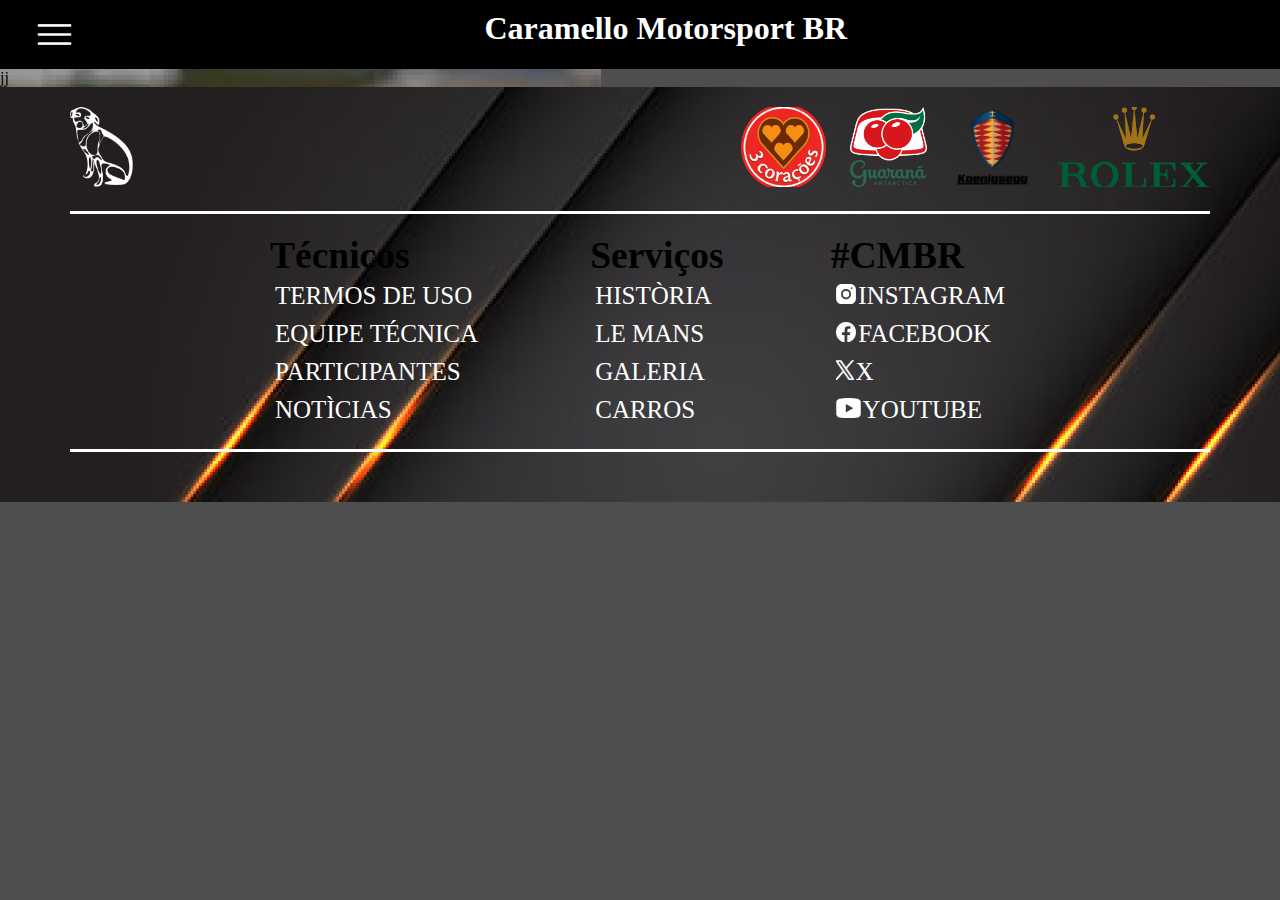
==== index.html @ d01a87dd "Add files via upload" ====
<!DOCTYPE html>
<html lang="pt-br">
<head>
    <meta charset="UTF-8">
    <meta name="viewport" content="width=device-width, initial-scale=1.0">
    <link rel="shortcut icon" href="Imagens/logobranca.png" type="logo Caramello">
    <link rel="stylesheet" href="CSS/index.css">
    <link rel="stylesheet" href="CSS/caberoda.css">
    <title>Caramello's Motorsport BR</title>
</head>
<body>

    <!--Cabeçalho-->
    <header>
        <img id="Menu" src="Imagens/Menu.png" alt="Menu">
        <h1>Caramello Motorsport BR</h1>
        <img id="nada" src="Imagens/pontinho-preto-removebg-preview.png" alt="Nada">
    </header>

    <div id="imghome">jj</div>

    <!--Rodapé-->
    <footer>
        <div id="logosrodape">
            <div>
                <img class="imagenspat" src="Imagens/logobranca.png" alt="Logo Caramello">
            </div>

            <div>
                <img class="imagenspat" src="Imagens/cafe-3-coracoes.png" alt="">
                <img class="imagenspat" src="Imagens/guarana-antarctica.png" alt="">
                <img class="imagenspat" src="Imagens/Koenigsegg-logo 2.png" alt="">
                <img class="imagenspat" src="Imagens/Rolex-logo.png" alt="">
            </div>

        </div>

        <!--Mapa dosite-->
        <div id="mapadosite">

            <div class="linkmp">
                <h2>Técnicos</h2>
                <a class="links" href="#">TERMOS DE USO</a>
                <a class="links" href="#">EQUIPE TÉCNICA</a>
                <a class="links" href="#">PARTICIPANTES</a>
                <a class="links" href="#">NOTÌCIAS</a>
            </div>

            <div class="linkmp"></divclass>
                <h2>Serviços</h2>
                <a class="links" href="#">HISTÒRIA</a>
                <a class="links" href="#">LE MANS</a>
                <a class="links" href="#">GALERIA</a>
                <a class="links" href="#">CARROS</a>
            </div>
            
            <div class="linkmp"></divclass>
                <h2>#CMBR</h2>
                <a class="links" href="#"><img class="redessociais" src="Imagens/Instagram.png" alt="">INSTAGRAM</a>
                <a class="links" href="#"><img class="redessociais" src="Imagens/Facebook.png" alt="">FACEBOOK</a>
                <a class="links" href="#"><img class="redessociais" src="Imagens/TwitterX.png" alt="">X</a>
                <a class="links" href="#"><img class="redessociais" src="Imagens/YouTube.png" alt="">YOUTUBE</a>
            </div>

        </div>

    </footer>

</body>
</html>
---- CSS/index.css ----
*{
    margin: 0px;
    padding: 0px;
}

body{
    background-color: rgb(78, 78, 78);
}

#imghome{
    width: 1440px;
    width: 601px;
    background-image: url("../Imagens/Introdução.png");
}
---- CSS/caberoda.css ----
*{
    padding: 0px;
    margin: 0px;
}

/*Cabeçalho*/
header{
    display: flex;
    justify-content: space-between;
    padding: 10px;
    color: white;
    background-image: url("../Imagens/fundocabecalho.png");
    
}
#Menu{
    padding-left: 2%;
}
#nada{
    width: 1%;
}

/*Rodapé*/

footer{
    background-image: url("../Imagens/Fundo-rodapé.png");

    padding: 20px;
}

#logosrodape{
    display: flex;
    flex-direction: row;
    justify-content: space-between;
    padding-bottom: 20px;
    padding-left: 40px;
    padding-right: 40px;
}

.imagenspat{
    height: 80px;
    padding-left: 10px;
    padding-right: 10px;
}

#mapadosite{
    display: flex;
    flex-direction: row;
    justify-content: space-between;
    padding-left: 200px;
    padding-right: 200px;
    padding-top: 20px;
    padding-bottom: 20px;
    font-size: 25px;
    border-top: solid white 3px;
    border-bottom: solid white 3px;
    margin-left: 50px;
    margin-right: 50px;
    margin-bottom: 30px;
}

.linkmp{
    display: flex;
    flex-direction: column;
}

.links{
    color: white;
    text-decoration: none;
    padding: 5px;
}

.redessociais{
    height: 20px;
    padding-right: 2px;
}
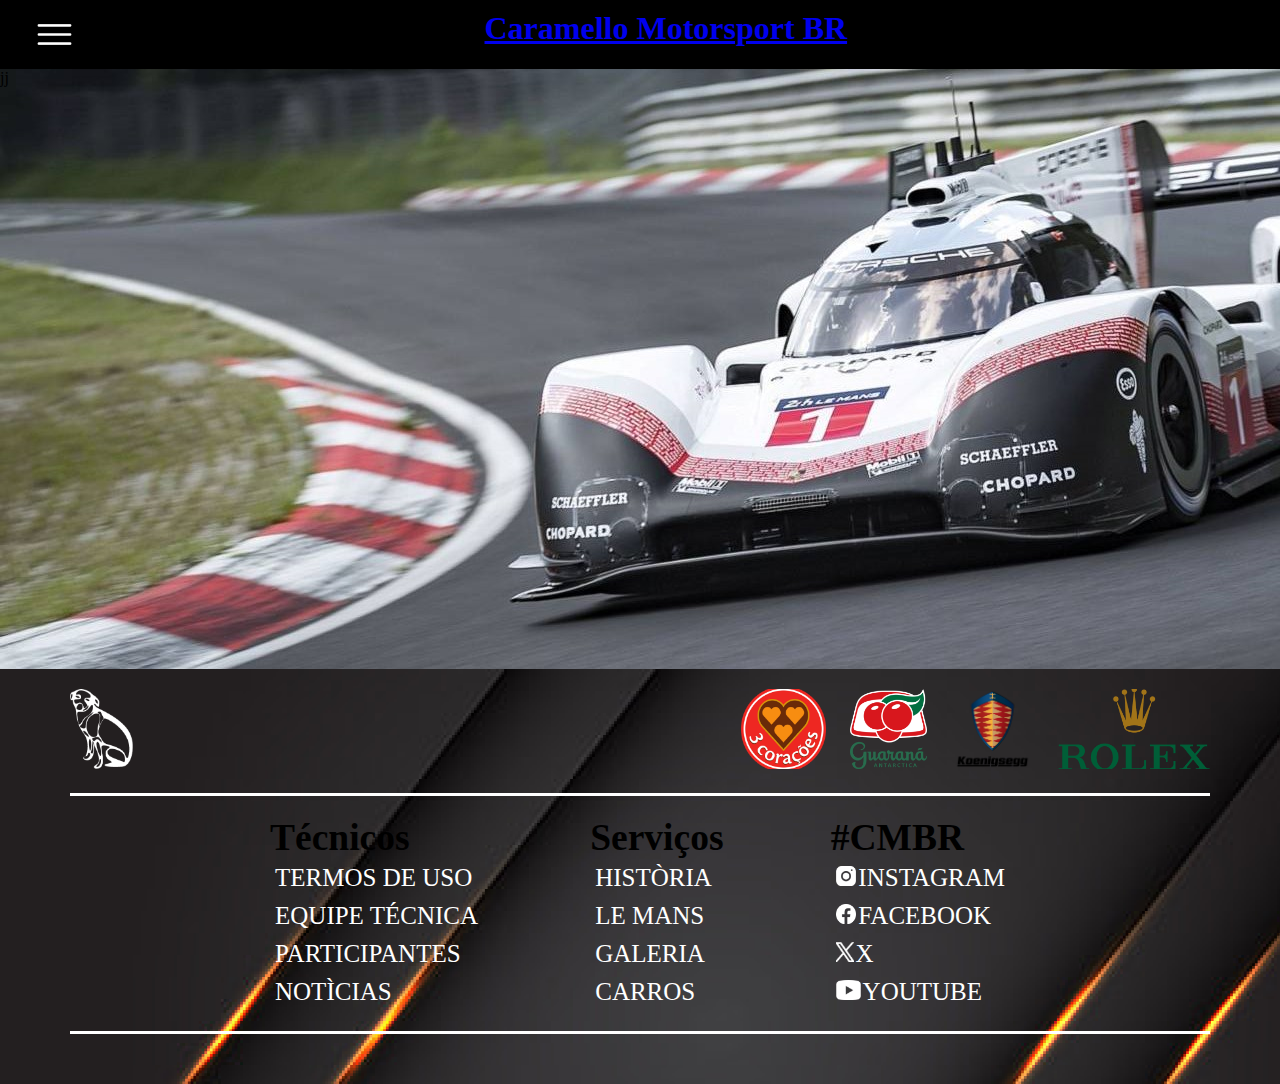
==== commit 7d8f59db: "Add files via upload" ====
--- a/index.html
+++ b/index.html
@@ -13,7 +13,7 @@
     <!--Cabeçalho-->
     <header>
         <img id="Menu" src="Imagens/Menu.png" alt="Menu">
-        <h1>Caramello Motorsport BR</h1>
+        <a id="TituloHeader" href="index.html"><h1>Caramello Motorsport BR</h1></a>
         <img id="nada" src="Imagens/pontinho-preto-removebg-preview.png" alt="Nada">
     </header>
 
--- a/CSS/index.css
+++ b/CSS/index.css
@@ -7,8 +7,7 @@
     background-color: rgb(78, 78, 78);
 }
 
-#imghome{
-    width: 1440px;
-    width: 601px;
-    background-image: url("../Imagens/Introdução.png");
+#imghome{  
+    height: 600px;  
+    background-image: url("../Imagens/imghome.jpg");
 }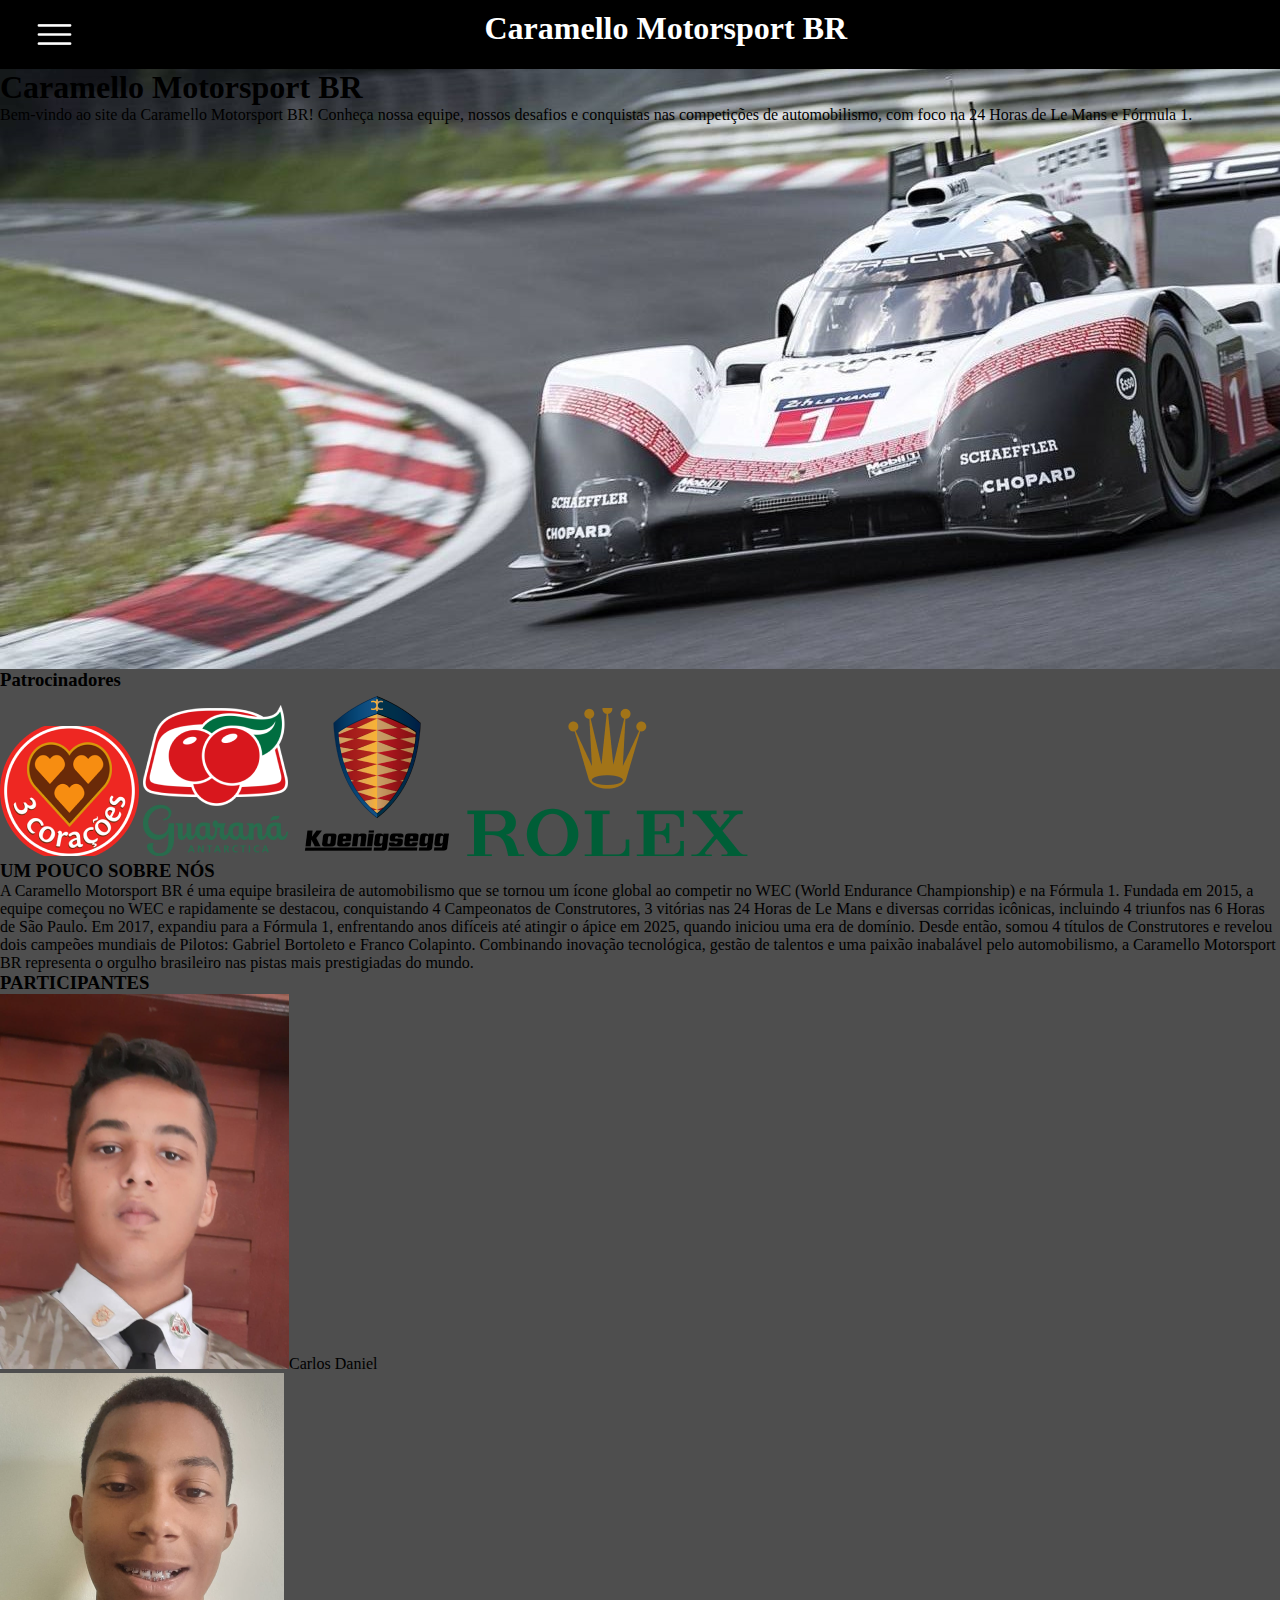
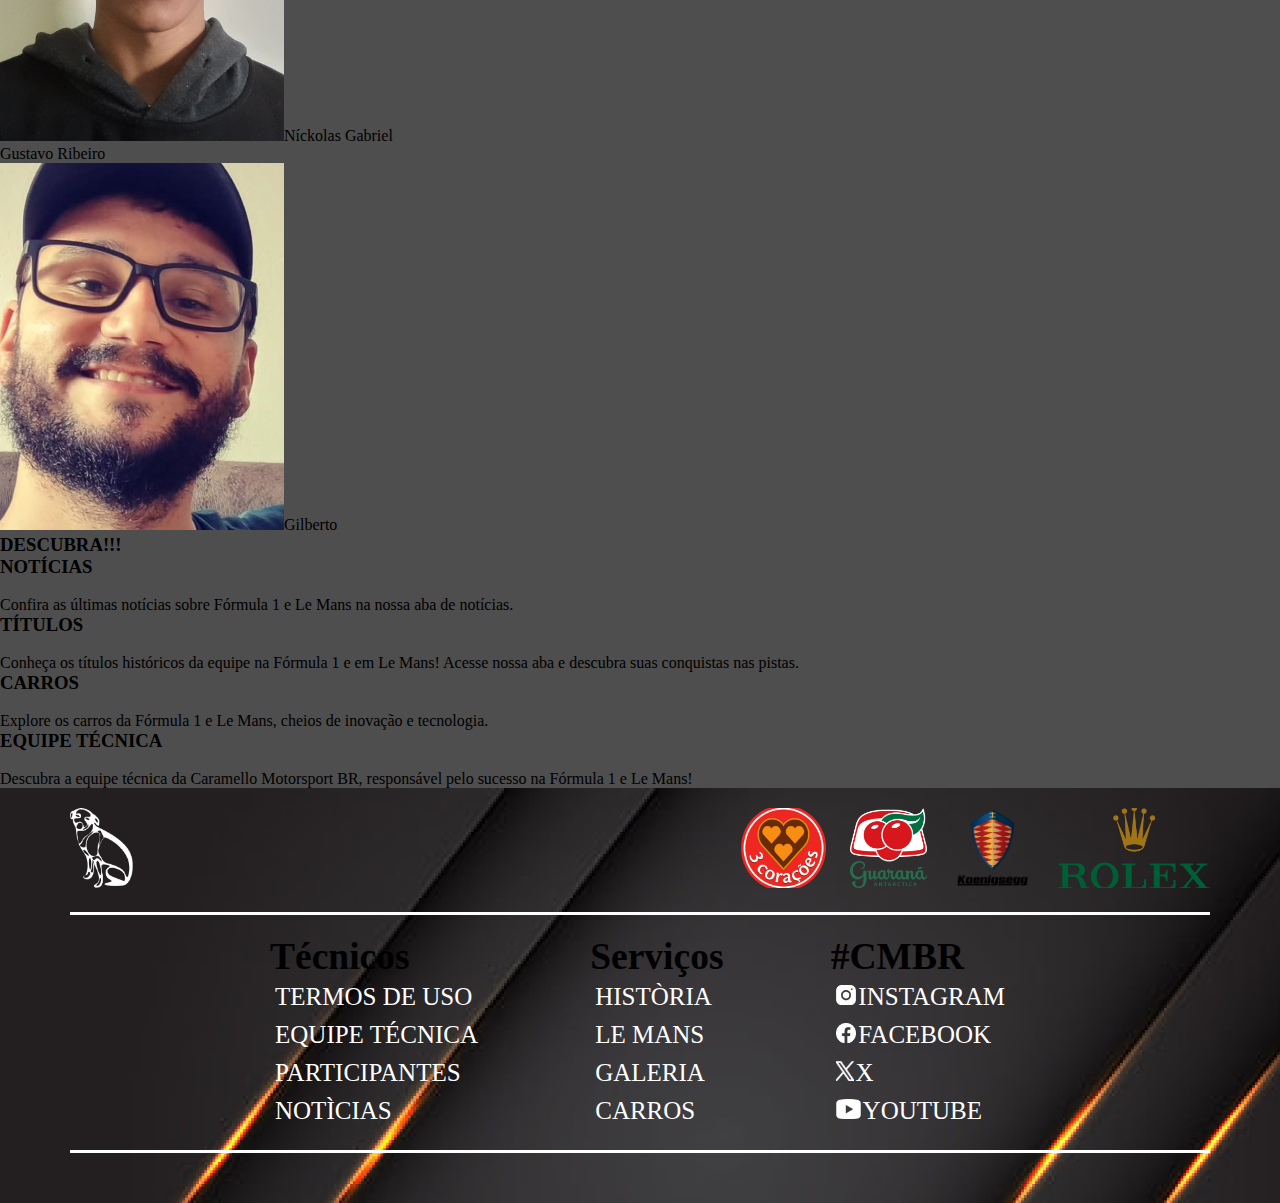
==== commit d833b845: "Add files via upload" ====
--- a/index.html
+++ b/index.html
@@ -17,7 +17,103 @@
         <img id="nada" src="Imagens/pontinho-preto-removebg-preview.png" alt="Nada">
     </header>
 
-    <div id="imghome">jj</div>
+    <!--Corpo do site-->
+    <div id="imghome">
+        <div>
+            <div id="titulo">
+                <h1>Caramello Motorsport BR</h1>
+            </div>
+            <div id="textint">
+                <p>Bem-vindo ao site da Caramello Motorsport BR! Conheça nossa equipe, nossos desafios e conquistas nas competições de automobilismo, com foco na 24 Horas de Le Mans e Fórmula 1.</p>
+            </div>
+        </div>
+    </div>
+
+    <!--Patrocinadores-->
+    <div id="patrocinadores">
+        <div>
+            <h3 class="topicos">Patrocinadores</h3>
+        </div>
+        
+        <div class="borda" id="divimgpat">
+            <img class="imgpatrocinadores" src="Imagens/cafe-3-coracoes.png" alt="">
+            <img class="imgpatrocinadores" src="Imagens/guarana-antarctica.png" alt="">
+            <img class="imgpatrocinadores" src="Imagens/Koenigsegg-logo 2.png" alt="">
+            <img class="imgpatrocinadores" src="Imagens/Rolex-logo.png" alt="">
+        </div>
+    </div>
+
+    <!--Um pouco sobre nós-->
+
+    <div id="umpouco">
+        <div>
+            <h3 class="topicos">UM POUCO SOBRE NÓS</h3>
+        </div>
+
+        <div class="borda" id="textresumo">
+            <p>A Caramello Motorsport BR é uma equipe brasileira de automobilismo que se tornou um ícone global ao competir no WEC (World Endurance Championship) e na Fórmula 1. Fundada em 2015, a equipe começou no WEC e rapidamente se destacou, conquistando 4 Campeonatos de Construtores, 3 vitórias nas 24 Horas de Le Mans e diversas corridas icônicas, incluindo 4 triunfos nas 6 Horas de São Paulo. Em 2017, expandiu para a Fórmula 1, enfrentando anos difíceis até atingir o ápice em 2025, quando iniciou uma era de domínio. Desde então, somou 4 títulos de Construtores e revelou dois campeões mundiais de Pilotos: Gabriel Bortoleto e Franco Colapinto. Combinando inovação tecnológica, gestão de talentos e uma paixão inabalável pelo automobilismo, a Caramello Motorsport BR representa o orgulho brasileiro nas pistas mais prestigiadas do mundo.</p>
+        </div>
+    </div>
+
+    <!--Participantes-->
+
+    <div id="participantes">
+        <div>
+            <h3 class="topicos">PARTICIPANTES</h3>
+        </div>
+
+        <div class="borda" id="infpart">
+            <div class="pessoa"><img class="imgpart" src="Imagens/Carlos.png" alt="">Carlos Daniel</div>
+            <div class="pessoa"><img class="imgpart" src="Imagens/Nickolas.png" alt="">Níckolas Gabriel</div>
+            <div class="pessoa"><img class="imgpart" src="Imagens/gutim.png" alt="">Gustavo Ribeiro</div>
+            <div class="pessoa"><img class="imgpart" src="Imagens/Gilberto.png" alt="">Gilberto</div>
+        </div>
+
+    </div>
+
+    <!--Descubra-->
+
+    <div id="descubra">
+        <div>
+            <h3 class="topicos">DESCUBRA!!!</h3>
+        </div>
+        
+        <div class="borda" id="desc">
+            <div class="descsub">
+                <div class="subtopicos">
+                    <div class="desch3img">
+                        <h3>NOTÍCIAS</h3>
+                        <img class="descdivimg" src="Imagens/Google News.png" alt="">
+                    </div>
+                    <p class="descp">Confira as últimas notícias sobre Fórmula 1 e Le Mans na nossa aba de notícias.</p>
+                </div>
+            
+                <div class="subtopicos">
+                    <div class="desch3img">
+                        <h3>TÍTULOS</h3>
+                        <img class="descdivimg" src="" alt="">
+                    </div>
+                    <p class="descp">Conheça os títulos históricos da equipe na Fórmula 1 e em Le Mans! Acesse nossa aba e descubra suas conquistas nas pistas.</p>
+                </div>
+            </div>
+            <div class="descsub">
+                <div class="subtopicos">
+                    <div>
+                        <h3>CARROS</h3>
+                        <img class="descdivimg" src="" alt="">
+                    </div class="desch3img">
+                    <p class="descp">Explore os carros da Fórmula 1 e Le Mans, cheios de inovação e tecnologia.</p>
+                </div>
+                <div class="subtopicos">
+                    <div class="desch3img">
+                        <h3>EQUIPE TÉCNICA</h3>
+                        <img class="descdivimg" src="Imagens/Users.png" alt="">
+                    </div>
+                    <p class="descp">Descubra a equipe técnica da Caramello Motorsport BR, responsável pelo sucesso na Fórmula 1 e Le Mans!</p>
+                </div>
+            </div>
+        </div>
+    </div>
 
     <!--Rodapé-->
     <footer>
--- a/CSS/caberoda.css
+++ b/CSS/caberoda.css
@@ -10,7 +10,10 @@
     padding: 10px;
     color: white;
     background-image: url("../Imagens/fundocabecalho.png");
-    
+}
+#TituloHeader{
+    text-decoration: none;
+    color: white;
 }
 #Menu{
     padding-left: 2%;
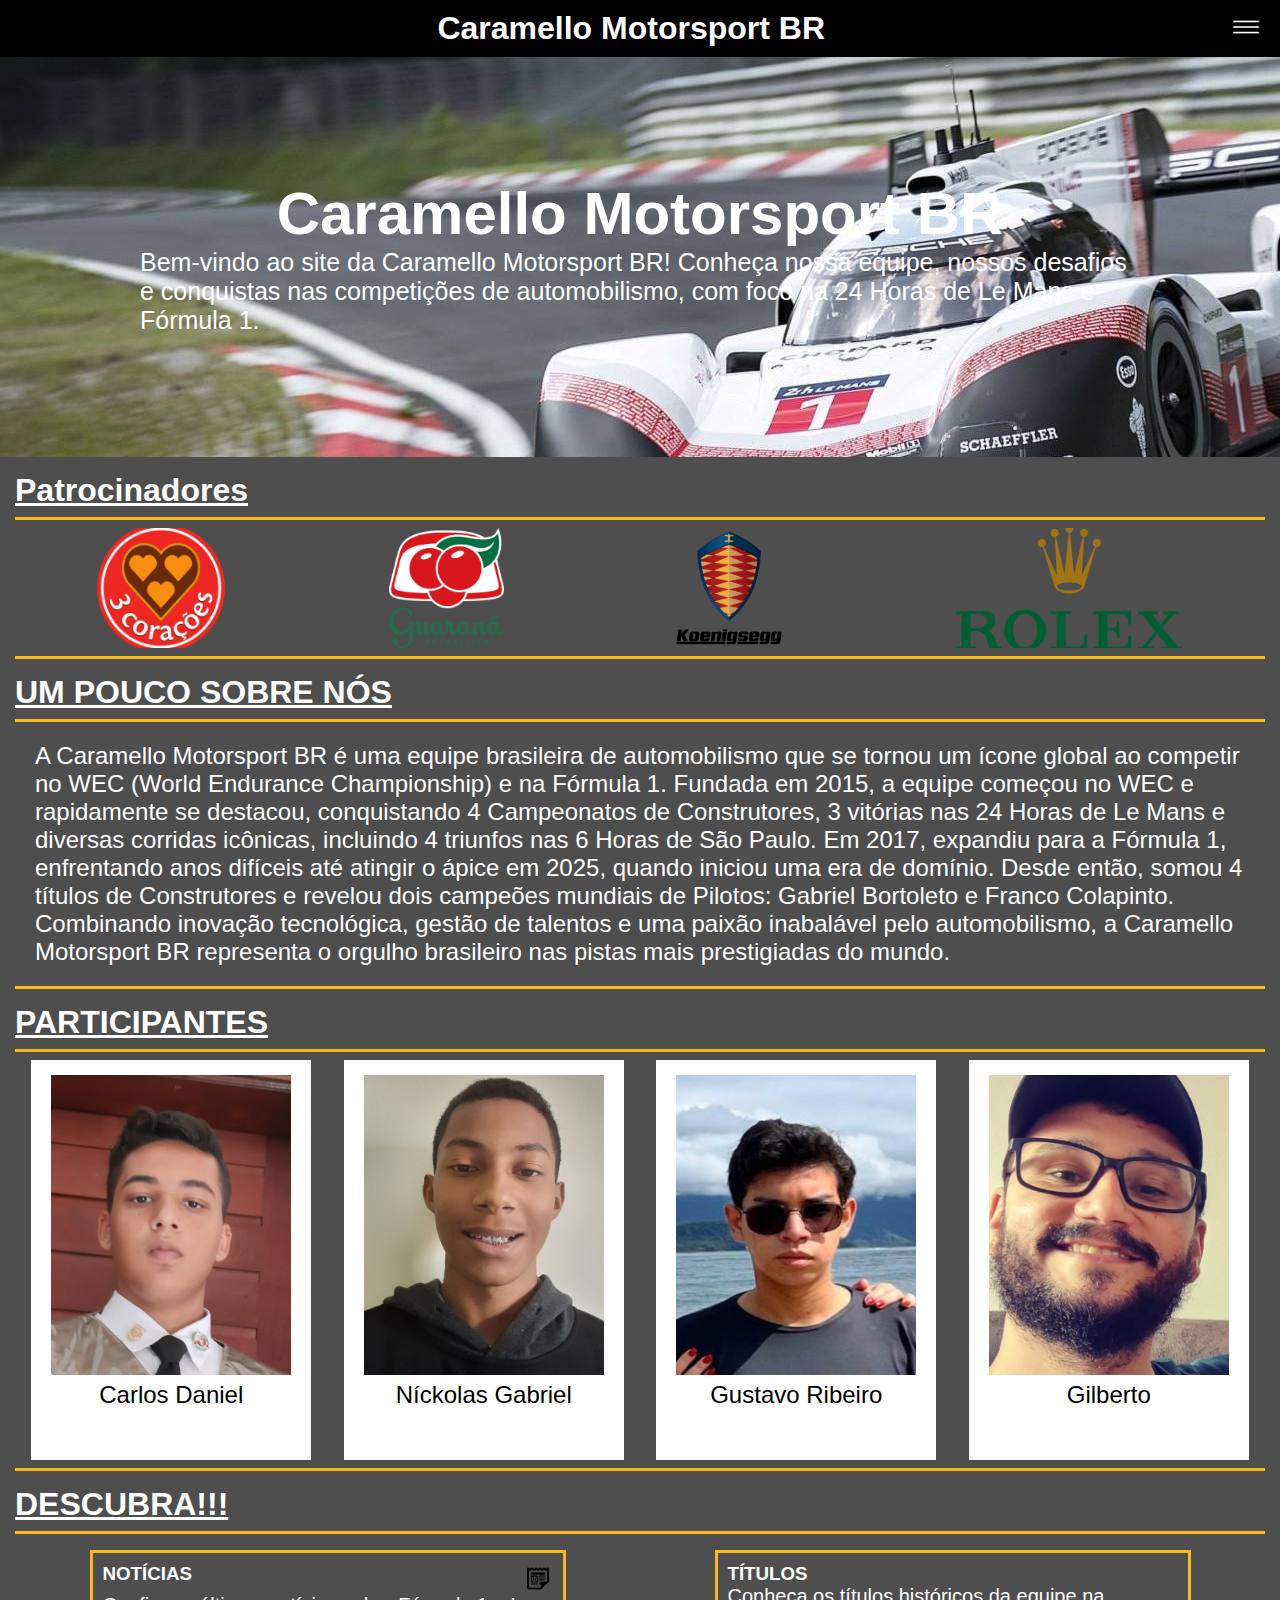
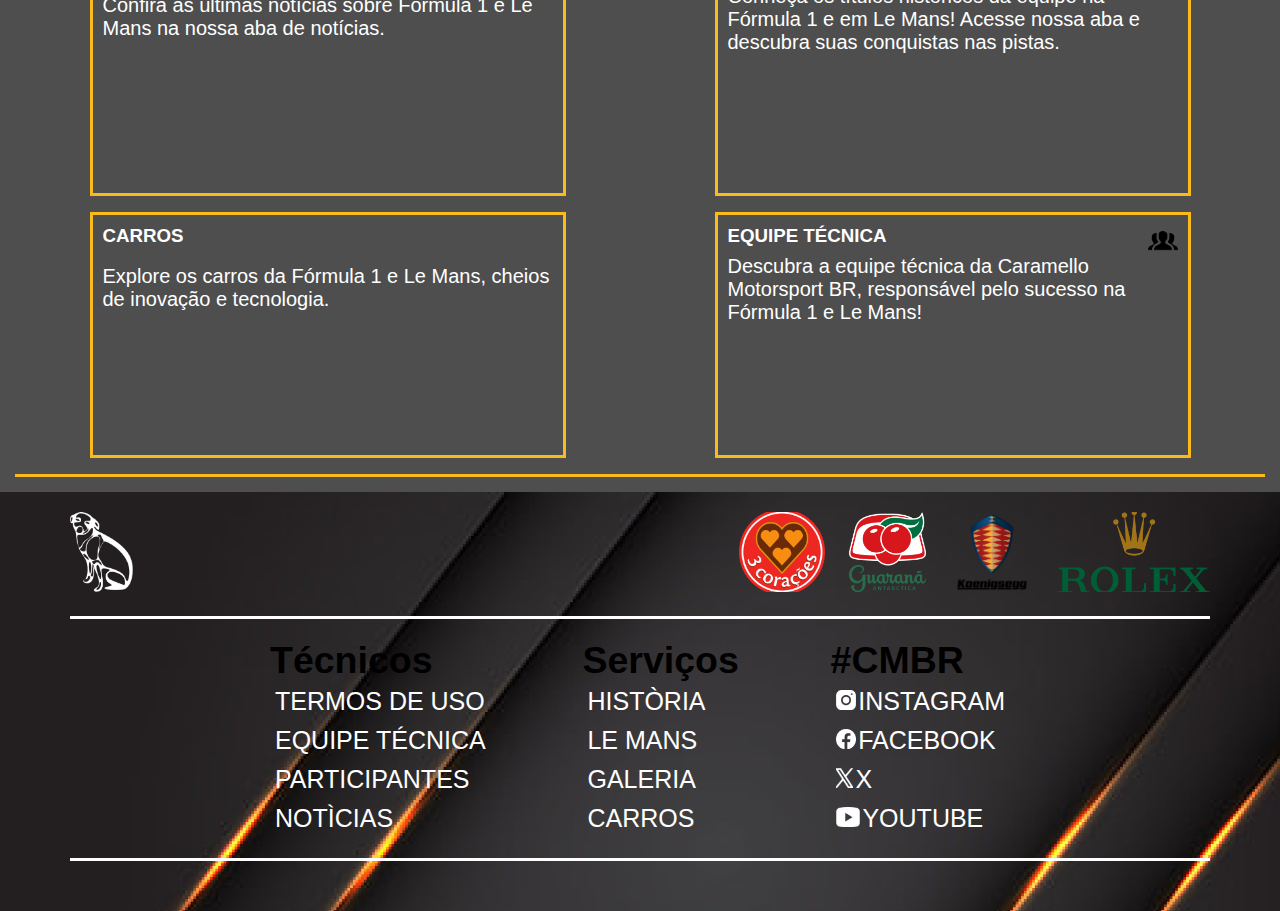
==== commit dc93b692: "Add files via upload" ====
--- a/index.html
+++ b/index.html
@@ -12,10 +12,24 @@
 
     <!--Cabeçalho-->
     <header>
-        <img id="Menu" src="Imagens/Menu.png" alt="Menu">
+        <img id="nada" src="Imagens/pontinho-preto-removebg-preview.png" alt="Nada">
         <a id="TituloHeader" href="index.html"><h1>Caramello Motorsport BR</h1></a>
-        <img id="nada" src="Imagens/pontinho-preto-removebg-preview.png" alt="Nada">
+        <div id="divmenu">
+            <img id="Menu" src="Imagens/Menu.png" alt="Menu">
+        </div>
     </header>
+    <nav id="menu-hamburguer">
+        <ul>
+            <li><a href="pagina1.html">Página 1</a></li>
+            <li><a href="pagina2.html">Página 2</a></li>
+            <li><a href="pagina3.html">Página 3</a></li>
+            <li><a href="pagina4.html">Página 4</a></li>
+            <li><a href="pagina5.html">Página 5</a></li>
+            <li><a href="pagina6.html">Página 6</a></li>
+            <li><a href="pagina7.html">Página 7</a></li>
+            <li><a href="pagina8.html">Página 8</a></li>
+        </ul>
+    </nav>
 
     <!--Corpo do site-->
     <div id="imghome">
@@ -161,6 +175,6 @@
         </div>
 
     </footer>
-
+    <script src="Javascript/script.js" defer></script>
 </body>
 </html>--- a/CSS/index.css
+++ b/CSS/index.css
@@ -5,9 +5,175 @@
 
 body{
     background-color: rgb(78, 78, 78);
+    font-family: sans-serif;
 }
 
 #imghome{  
-    height: 600px;  
+    height: 400px;  
     background-image: url("../Imagens/imghome.jpg");
-}+    color: white;
+    display: flex;
+    align-items: center;
+    justify-content: center;
+}
+
+#titulo{
+    display: flex;
+    justify-content: center;
+    font-size: 30px;
+}
+
+#textint{
+    font-size: 25px;
+    width: 1000px;
+}
+
+/*Patrocinadores*/
+#patrocinadores {
+    padding: 15px;
+}
+
+.topicos {
+    color: white;
+    font-size: 32px;
+    text-decoration: underline;
+}
+
+.imgpatrocinadores {
+    height: 120px;
+}
+
+#divimgpat {
+    display: flex;
+    justify-content: space-around;
+}
+
+#umpouco {
+    padding: 15px;
+    padding-top: 0;
+}
+
+#textresumo {
+    color: white;
+    font-size: 24px;
+    padding: 20px;
+}
+
+/*Participantes*/
+#participantes {
+    padding: 15px;
+    padding-top: 0;
+}
+
+#infpart {
+    display: flex;
+    flex-direction: row;
+    justify-content: space-around;
+}
+
+.pessoa {
+    width: 280px;
+    height: 400px;
+    background-color: white;
+    font-size: 24px;
+    text-align: center;
+}
+
+.imgpart {
+    width: 240px;
+    height: 300px;
+    padding-top: 15px;
+}
+
+/*Descubra*/
+#descubra {
+    padding: 15px;
+    padding-top: 0;
+    color: white;
+}
+
+
+.subtopicos {
+    width: 450px;
+    height: 220px;
+    border: solid 3px #F9BA1A;
+    margin-top: 8px;
+    margin-bottom: 8px;
+    display: flex;
+    flex-direction: column;
+    padding: 10px;
+}
+
+.descsub {
+    display: flex;
+    justify-content: space-around;
+}
+
+.desch3img{
+    display: flex;
+    flex-direction: row;
+    justify-content: space-between;
+}
+
+.descdivimg{
+    width: 30px;
+}
+
+.descp{
+    font-size: 20px;
+}
+
+/*Borda e espaçamento dos tópicos*/
+.borda {
+    padding-top: 8px;
+    padding-bottom: 8px;
+    border-bottom: solid 3px #F9BA1A;
+    border-top: solid 3px #F9BA1A;
+    margin-top: 8px;
+}
+
+/* Responsividade para celulare*/
+@media (max-width: 787px) {
+    #imghome {
+        height: 250px;
+        font-size: 18px;
+    }
+
+    #titulo {
+        font-size: 24px;
+    }
+
+    #textint {
+        font-size: 20px;
+        max-width: 750px;
+    }
+
+    .topicos {
+        font-size: 28px;
+    }
+
+    #textresumo {
+        font-size: 20px;
+    }
+
+    .pessoa {
+        width: 100%;
+        height: 100%;
+        max-height: 250px;
+        max-width: 100px;
+    }
+
+    .imgpart {
+        max-width: 80px;
+        max-height: 130px;
+    }
+
+    .subtopicos {
+        max-width: 100%;
+    }
+
+    .descp {
+        font-size: 18px;
+    }
+}
+
--- a/CSS/caberoda.css
+++ b/CSS/caberoda.css
@@ -7,7 +7,8 @@
 header{
     display: flex;
     justify-content: space-between;
-    padding: 10px;
+    align-items: center;
+    padding: 10px 20px;
     color: white;
     background-image: url("../Imagens/fundocabecalho.png");
 }
@@ -76,3 +77,107 @@
     height: 20px;
     padding-right: 2px;
 }
+
+/* Menu hambúrguer */
+#Menu {
+    cursor: pointer;
+    width: 30px;
+    height: 30px;
+}
+
+#menu-hamburguer {
+    display: none;
+    position: absolute;
+    top: 60px; /* Ajustar conforme necessário */
+    right: 10px;
+    background-color: #333;
+    border-radius: 5px;
+    box-shadow: 0 4px 6px rgba(0, 0, 0, 0.2);
+    z-index: 1000;
+}
+
+#menu-hamburguer ul {
+    list-style: none;
+    margin: 0;
+    padding: 0;
+}
+
+#menu-hamburguer li {
+    border-bottom: 1px solid #444;
+}
+
+#menu-hamburguer li:last-child {
+    border-bottom: none;
+}
+
+#menu-hamburguer a {
+    display: block;
+    padding: 10px 20px;
+    color: white;
+    text-decoration: none;
+    font-size: 16px;
+}
+
+#menu-hamburguer a:hover {
+    background-color: #575757;
+}
+
+#menu-hamburguer.active {
+    display: block;
+}
+
+/* Responsividade*/
+@media (max-width: 787px) {
+header {
+    flex-direction: column;
+    align-items: center;
+    text-align: center;
+}
+
+footer {
+    text-align: center;
+}
+
+#logosrodape {
+    flex-direction: column;
+    align-items: center;
+    padding: 20px 0;
+}
+
+.imagenspat {
+    height: 60px;
+    padding: 5px;
+}
+
+#mapadosite {
+    display: flex;
+    flex-direction: row;
+    padding: 20px;
+    margin: 0;
+    font-size: 18px;
+}
+
+.linkmp {
+    align-items: center;
+}
+
+.links {
+    font-size: 16px;
+}
+#Menu {
+    align-self: flex-start;
+}
+
+#menu-hamburguer {
+    width: 100%;
+    top: 50px; /* Ajusta a posição do menu */
+    right: 0;
+    border-radius: 0;
+}
+
+#menu-hamburguer a {
+    padding: 15px 10px;
+    font-size: 18px;
+}
+}
+
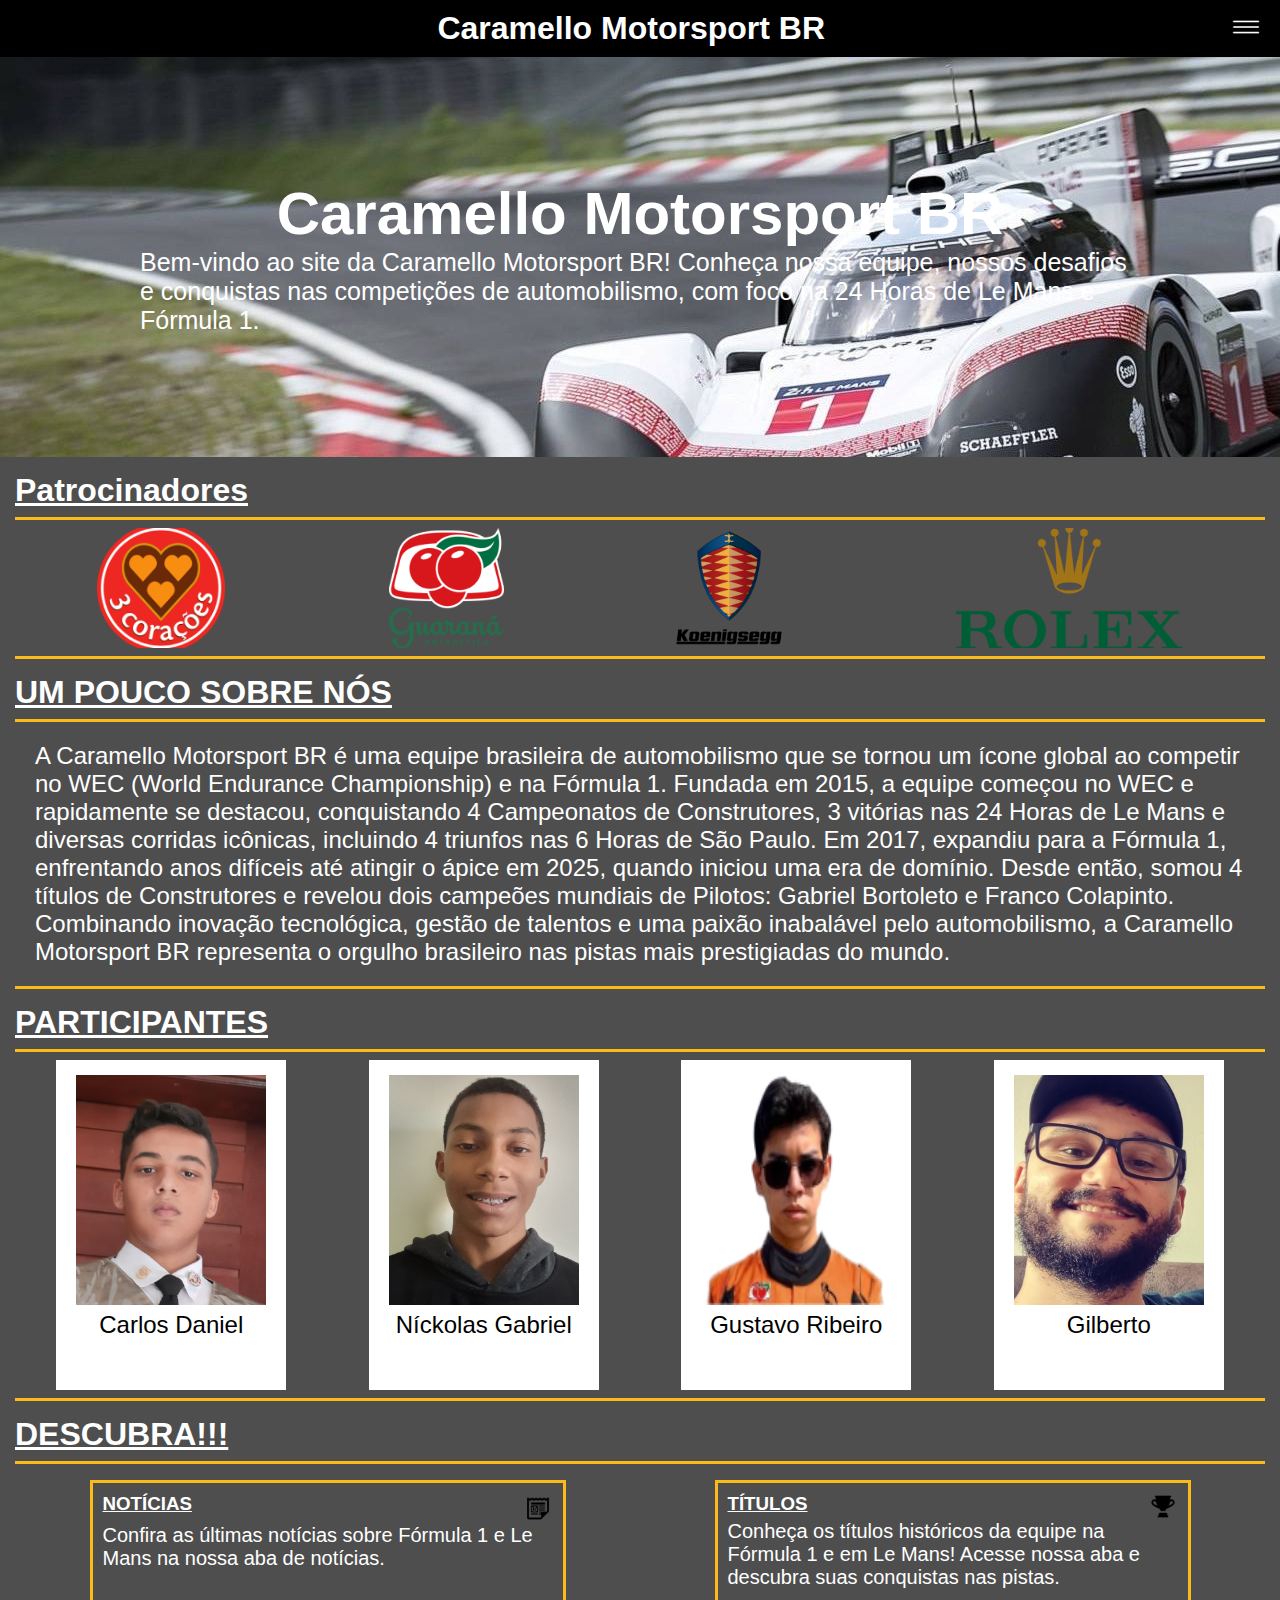
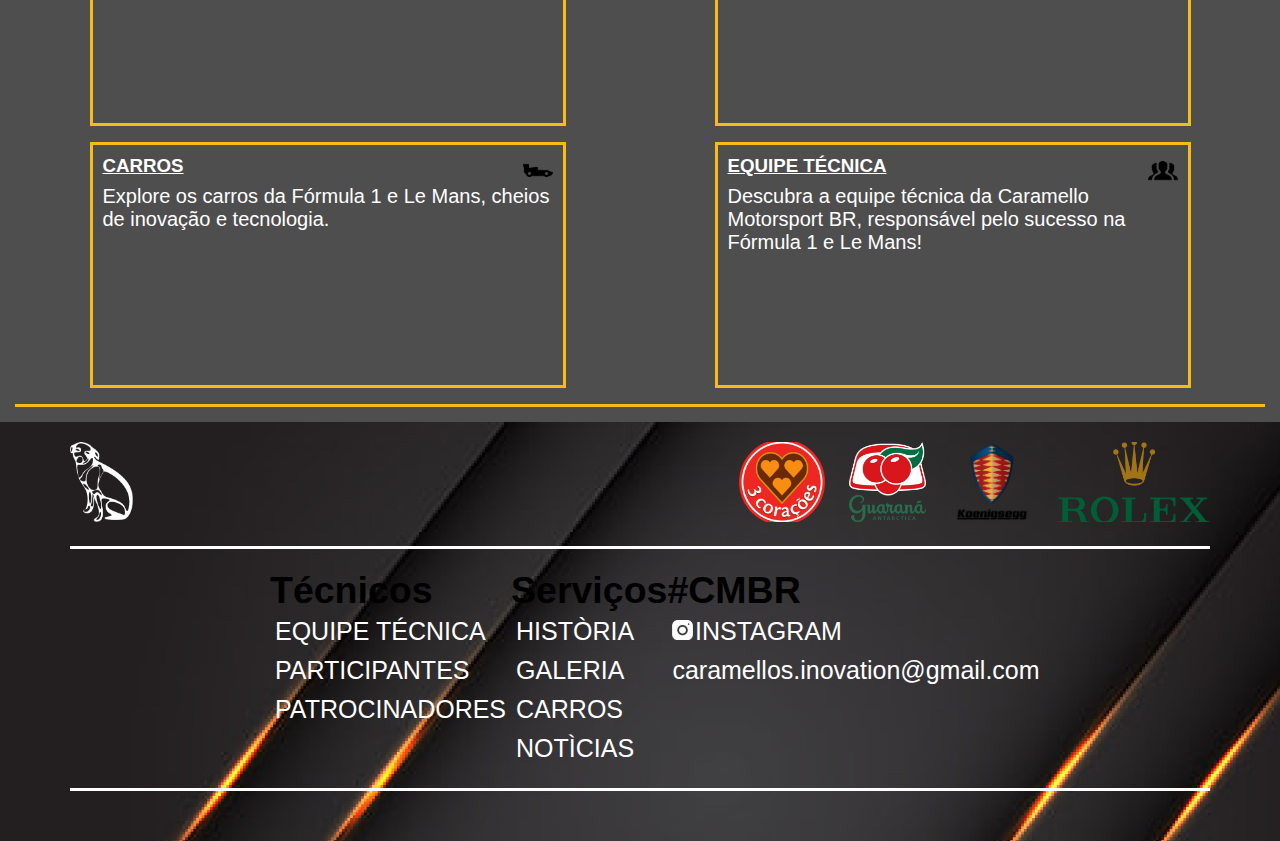
==== commit 5c77da9c: "Add files via upload" ====
--- a/index.html
+++ b/index.html
@@ -19,15 +19,16 @@
         </div>
     </header>
     <nav id="menu-hamburguer">
-        <ul>
-            <li><a href="pagina1.html">Página 1</a></li>
-            <li><a href="pagina2.html">Página 2</a></li>
-            <li><a href="pagina3.html">Página 3</a></li>
-            <li><a href="pagina4.html">Página 4</a></li>
-            <li><a href="pagina5.html">Página 5</a></li>
-            <li><a href="pagina6.html">Página 6</a></li>
-            <li><a href="pagina7.html">Página 7</a></li>
-            <li><a href="pagina8.html">Página 8</a></li>
+        <ul id="menuul">
+            <li class="botoes"><a class="linkspag" href="index.html">HOME</a></li>
+            <li class="botoes"><a class="linkspag" href="história.html">HISTÓRIA</a></li>
+            <li class="botoes"><a class="linkspag" href="equipetec.html">EQUIPE</a></li>
+            <li class="botoes"><a class="linkspag" href="carros.html">CARROS E PILOTOS</a></li>
+            <li class="botoes"><a class="linkspag" href="títulos.html">TÍTULOS</a></li>
+            <li class="botoes"><a class="linkspag" href="galeria.html">GALERIA</a></li>
+            <li class="botoes"><a class="linkspag" href="noticias.html">NOTICIAS</a></li>
+            <li class="botoes"><a class="linkspag" href="patrocinadores.html">PATROCINADORES</a></li>
+            <li class="botoes"><a class="linkspag" href="participantes.html">PARTICIPANTES</a></li>
         </ul>
     </nav>
 
@@ -96,7 +97,9 @@
             <div class="descsub">
                 <div class="subtopicos">
                     <div class="desch3img">
-                        <h3>NOTÍCIAS</h3>
+                        <a class="a-h3" href="noticias.html">
+                            <h3>NOTÍCIAS</h3>
+                        </a>
                         <img class="descdivimg" src="Imagens/Google News.png" alt="">
                     </div>
                     <p class="descp">Confira as últimas notícias sobre Fórmula 1 e Le Mans na nossa aba de notícias.</p>
@@ -104,23 +107,29 @@
             
                 <div class="subtopicos">
                     <div class="desch3img">
-                        <h3>TÍTULOS</h3>
-                        <img class="descdivimg" src="" alt="">
+                        <a class="a-h3" href="títulos.html">
+                            <h3>TÍTULOS</h3>
+                        </a>
+                        <img class="descdivimg" src="Imagens/Trophy.png" alt="">
                     </div>
                     <p class="descp">Conheça os títulos históricos da equipe na Fórmula 1 e em Le Mans! Acesse nossa aba e descubra suas conquistas nas pistas.</p>
                 </div>
             </div>
             <div class="descsub">
                 <div class="subtopicos">
-                    <div>
-                        <h3>CARROS</h3>
-                        <img class="descdivimg" src="" alt="">
-                    </div class="desch3img">
+                    <div class="desch3img">
+                        <a class="a-h3" href="carros.html">
+                            <h3>CARROS</h3>
+                        </a>
+                        <img class="descdivimg" src="Imagens/F1 Car.png" alt="">
+                    </div>
                     <p class="descp">Explore os carros da Fórmula 1 e Le Mans, cheios de inovação e tecnologia.</p>
                 </div>
                 <div class="subtopicos">
                     <div class="desch3img">
-                        <h3>EQUIPE TÉCNICA</h3>
+                        <a class="a-h3" href="equipetec.html">
+                            <h3>EQUIPE TÉCNICA</h3>
+                        </a>
                         <img class="descdivimg" src="Imagens/Users.png" alt="">
                     </div>
                     <p class="descp">Descubra a equipe técnica da Caramello Motorsport BR, responsável pelo sucesso na Fórmula 1 e Le Mans!</p>
@@ -150,26 +159,23 @@
 
             <div class="linkmp">
                 <h2>Técnicos</h2>
-                <a class="links" href="#">TERMOS DE USO</a>
-                <a class="links" href="#">EQUIPE TÉCNICA</a>
-                <a class="links" href="#">PARTICIPANTES</a>
-                <a class="links" href="#">NOTÌCIAS</a>
+                <a class="links" href="equipetec.html">EQUIPE TÉCNICA</a>
+                <a class="links" href="participantes.html">PARTICIPANTES</a>
+                <a class="links" href="patrocinadores.html">PATROCINADORES</a>
             </div>
 
             <div class="linkmp"></divclass>
                 <h2>Serviços</h2>
-                <a class="links" href="#">HISTÒRIA</a>
-                <a class="links" href="#">LE MANS</a>
-                <a class="links" href="#">GALERIA</a>
-                <a class="links" href="#">CARROS</a>
+                <a class="links" href="história.html">HISTÒRIA</a>
+                <a class="links" href="galeria.html">GALERIA</a>
+                <a class="links" href="carros.html">CARROS</a>
+                <a class="links" href="noticias.html">NOTÌCIAS</a>
             </div>
             
             <div class="linkmp"></divclass>
                 <h2>#CMBR</h2>
                 <a class="links" href="#"><img class="redessociais" src="Imagens/Instagram.png" alt="">INSTAGRAM</a>
-                <a class="links" href="#"><img class="redessociais" src="Imagens/Facebook.png" alt="">FACEBOOK</a>
-                <a class="links" href="#"><img class="redessociais" src="Imagens/TwitterX.png" alt="">X</a>
-                <a class="links" href="#"><img class="redessociais" src="Imagens/YouTube.png" alt="">YOUTUBE</a>
+                <a class="links" href="#">caramellos.inovation@gmail.com</a>
             </div>
 
         </div>
--- a/CSS/index.css
+++ b/CSS/index.css
@@ -72,16 +72,16 @@
 }
 
 .pessoa {
-    width: 280px;
-    height: 400px;
+    width: 230px;
+    height: 330px;
     background-color: white;
     font-size: 24px;
     text-align: center;
 }
 
 .imgpart {
-    width: 240px;
-    height: 300px;
+    width: 190px;
+    height: 230px;
     padding-top: 15px;
 }
 
@@ -133,47 +133,50 @@
 }
 
 /* Responsividade para celulare*/
-@media (max-width: 787px) {
+@media (max-width: 780px) {
     #imghome {
         height: 250px;
+        font-size: 14px;
+    }
+
+    #titulo {
+        font-size: 22px;
+    }
+
+    #textint {
+        font-size: 18px;
+        width: 100%;
+        padding: 10px;
+    }
+
+    .topicos {
+        font-size: 26px;
+    }
+
+    #textresumo {
         font-size: 18px;
     }
 
-    #titulo {
-        font-size: 24px;
-    }
-
-    #textint {
-        font-size: 20px;
-        max-width: 750px;
-    }
-
-    .topicos {
-        font-size: 28px;
-    }
-
-    #textresumo {
-        font-size: 20px;
-    }
-
     .pessoa {
-        width: 100%;
-        height: 100%;
-        max-height: 250px;
-        max-width: 100px;
+        width: 150px;
+        height: 220px;
     }
 
     .imgpart {
-        max-width: 80px;
-        max-height: 130px;
+        width: 100px;
+        height: 150px;
     }
 
     .subtopicos {
-        max-width: 100%;
+        width: 100%;
+        height: auto;
     }
 
     .descp {
-        font-size: 18px;
+        font-size: 16px;
     }
 }
 
+.a-h3{
+    color: white;
+}--- a/CSS/caberoda.css
+++ b/CSS/caberoda.css
@@ -88,7 +88,7 @@
 #menu-hamburguer {
     display: none;
     position: absolute;
-    top: 60px; /* Ajustar conforme necessário */
+    top: 60px;
     right: 10px;
     background-color: #333;
     border-radius: 5px;
@@ -96,21 +96,17 @@
     z-index: 1000;
 }
 
-#menu-hamburguer ul {
+#menuul{
     list-style: none;
     margin: 0;
     padding: 0;
 }
 
-#menu-hamburguer li {
+.botoes {
     border-bottom: 1px solid #444;
 }
 
-#menu-hamburguer li:last-child {
-    border-bottom: none;
-}
-
-#menu-hamburguer a {
+.linkspag {
     display: block;
     padding: 10px 20px;
     color: white;
@@ -128,56 +124,56 @@
 
 /* Responsividade*/
 @media (max-width: 787px) {
-header {
-    flex-direction: column;
-    align-items: center;
-    text-align: center;
-}
-
-footer {
-    text-align: center;
-}
-
-#logosrodape {
-    flex-direction: column;
-    align-items: center;
-    padding: 20px 0;
-}
-
-.imagenspat {
-    height: 60px;
-    padding: 5px;
-}
-
-#mapadosite {
-    display: flex;
-    flex-direction: row;
-    padding: 20px;
-    margin: 0;
-    font-size: 18px;
-}
-
-.linkmp {
-    align-items: center;
-}
-
-.links {
-    font-size: 16px;
-}
-#Menu {
-    align-self: flex-start;
-}
-
-#menu-hamburguer {
-    width: 100%;
-    top: 50px; /* Ajusta a posição do menu */
-    right: 0;
-    border-radius: 0;
-}
-
-#menu-hamburguer a {
-    padding: 15px 10px;
-    font-size: 18px;
-}
-}
-
+    header {
+        flex-direction: column;
+        align-items: center;
+        text-align: center;
+    }
+    
+    footer {
+        text-align: center;
+    }
+    
+    #logosrodape {
+        flex-direction: column;
+        align-items: center;
+        padding: 20px 0;
+    }
+    
+    .imagenspat {
+        height: 60px;
+        padding: 5px;
+    }
+    
+    #mapadosite {
+        display: flex;
+        flex-direction: row;
+        padding: 20px;
+        margin: 0;
+        font-size: 18px;
+    }
+    
+    .linkmp {
+        align-items: center;
+    }
+    
+    .links {
+        font-size: 16px;
+    }
+    #Menu {
+        align-self: flex-start;
+    }
+    
+    #menu-hamburguer {
+        width: 100%;
+        top: 50px; /* Ajusta a posição do menu */
+        right: 0;
+        border-radius: 0;
+    }
+    
+    #menu-hamburguer a {
+        padding: 15px 10px;
+        font-size: 18px;
+    }
+    }
+    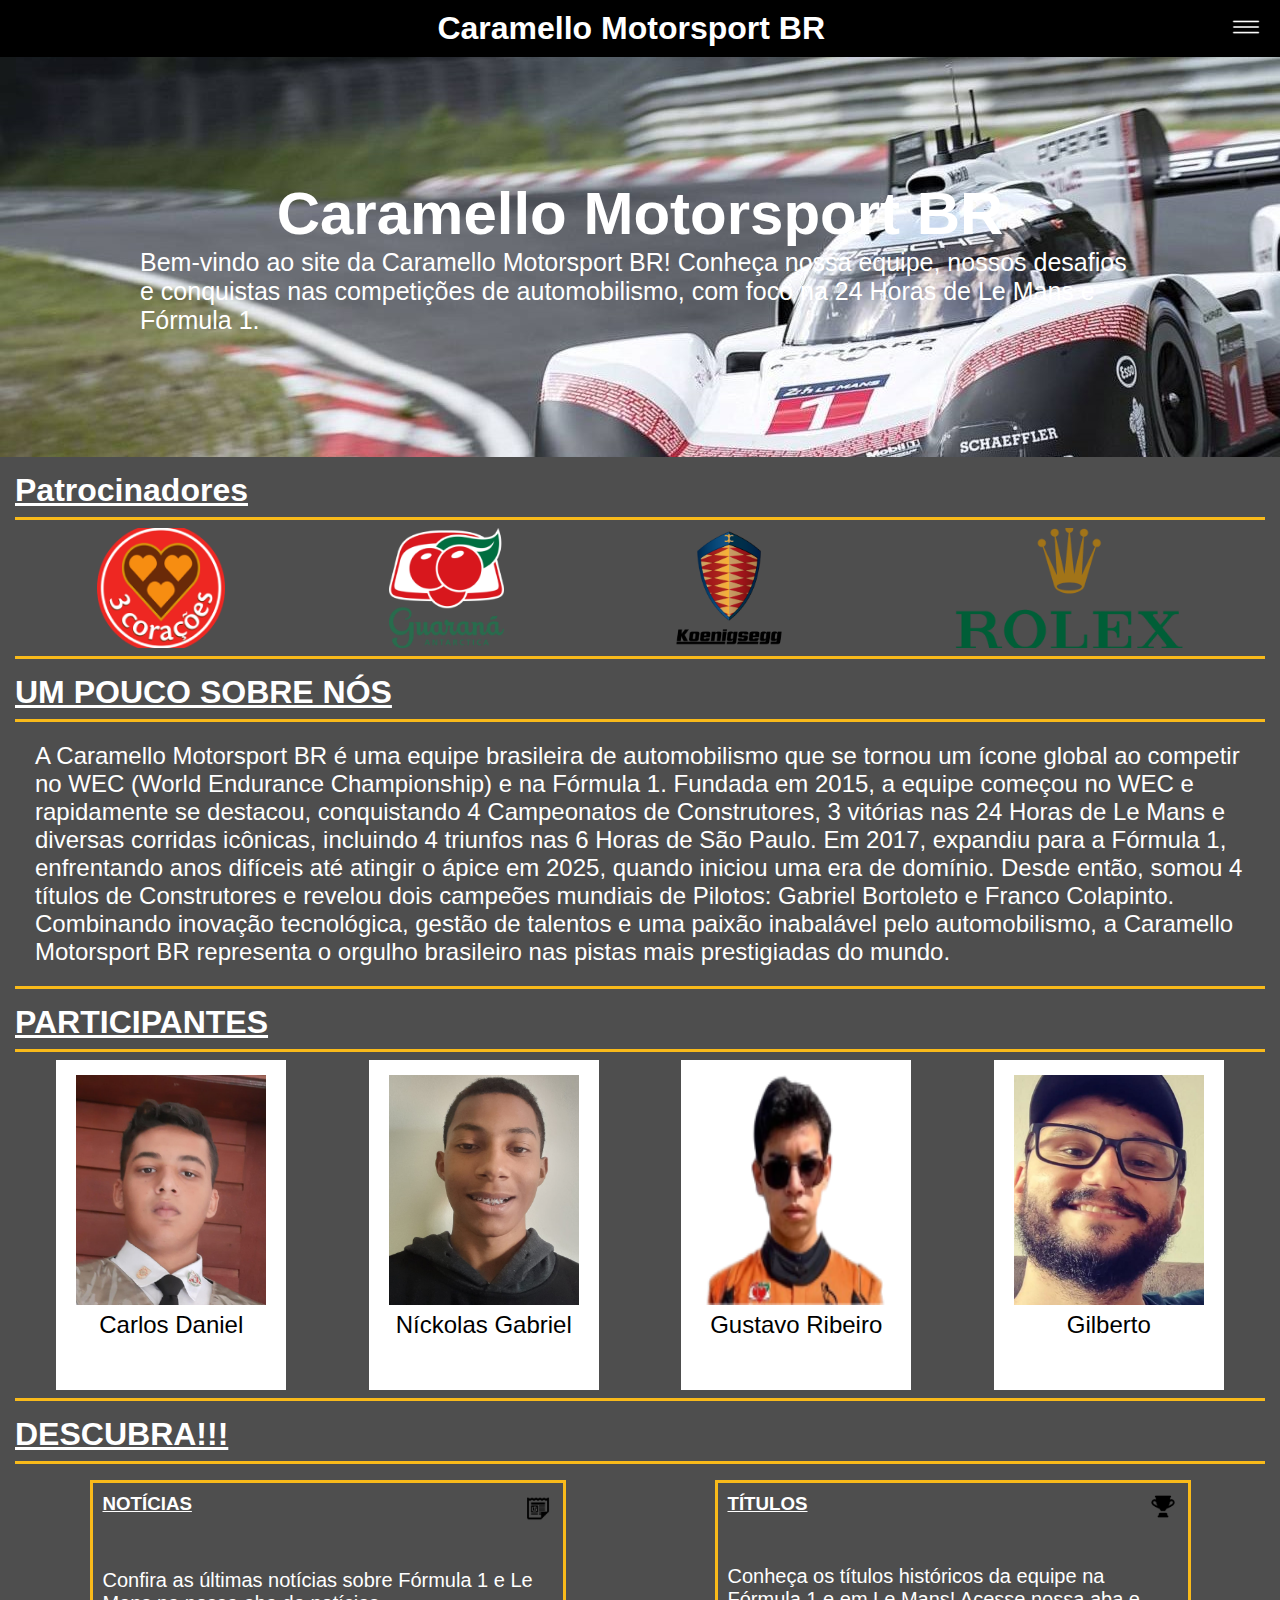
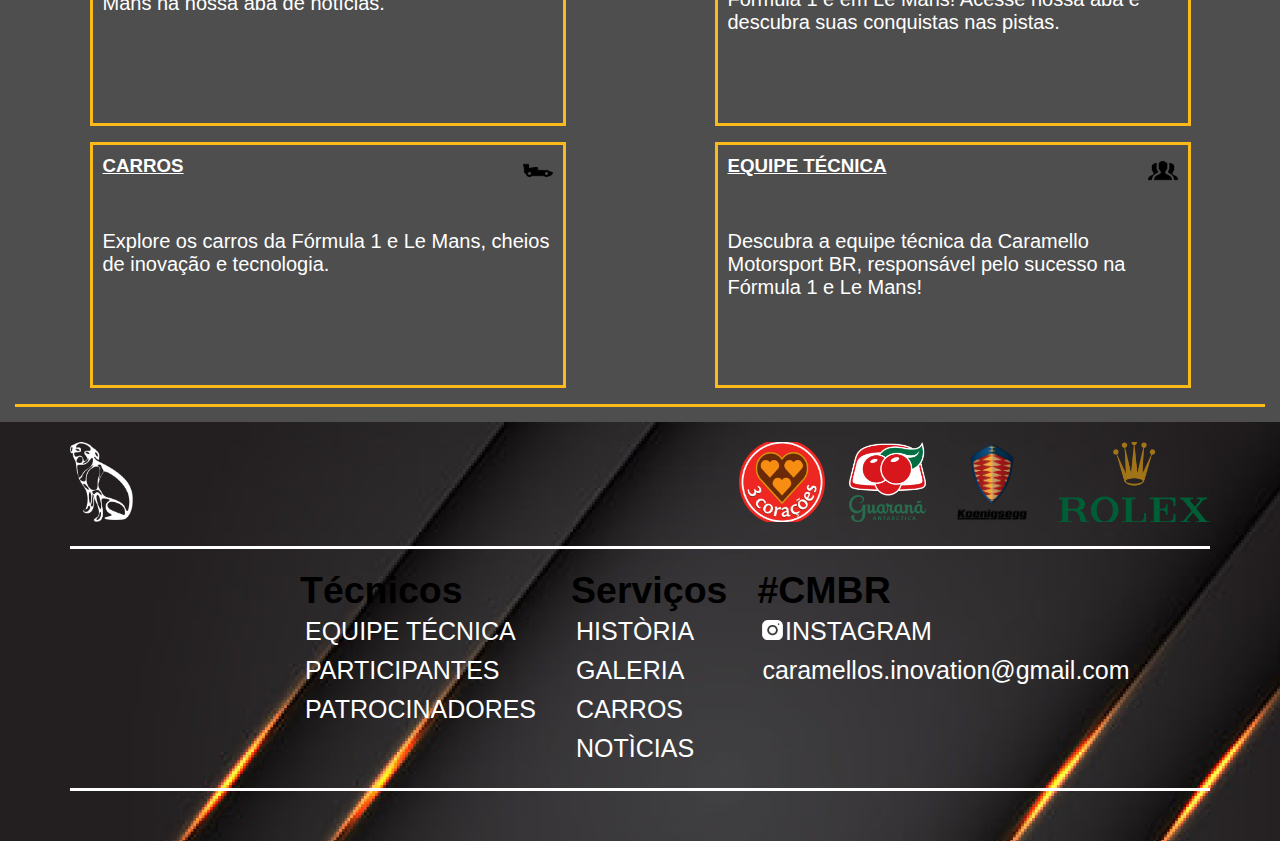
==== commit 9dd587db: "Add files via upload" ====
--- a/index.html
+++ b/index.html
@@ -157,14 +157,14 @@
         <!--Mapa dosite-->
         <div id="mapadosite">
 
-            <div class="linkmp">
+            <div id="tec" class="linkmp">
                 <h2>Técnicos</h2>
                 <a class="links" href="equipetec.html">EQUIPE TÉCNICA</a>
                 <a class="links" href="participantes.html">PARTICIPANTES</a>
                 <a class="links" href="patrocinadores.html">PATROCINADORES</a>
             </div>
 
-            <div class="linkmp"></divclass>
+            <div id="ser" class="linkmp">
                 <h2>Serviços</h2>
                 <a class="links" href="história.html">HISTÒRIA</a>
                 <a class="links" href="galeria.html">GALERIA</a>
@@ -172,7 +172,7 @@
                 <a class="links" href="noticias.html">NOTÌCIAS</a>
             </div>
             
-            <div class="linkmp"></divclass>
+            <div class="linkmp">
                 <h2>#CMBR</h2>
                 <a class="links" href="#"><img class="redessociais" src="Imagens/Instagram.png" alt="">INSTAGRAM</a>
                 <a class="links" href="#">caramellos.inovation@gmail.com</a>
--- a/CSS/index.css
+++ b/CSS/index.css
@@ -121,6 +121,7 @@
 
 .descp{
     font-size: 20px;
+    margin-top: 10%;
 }
 
 /*Borda e espaçamento dos tópicos*/
@@ -133,38 +134,44 @@
 }
 
 /* Responsividade para celulare*/
-@media (max-width: 780px) {
+@media (max-width: 375px) {
     #imghome {
-        height: 250px;
-        font-size: 14px;
+        background-image: url("../Imagens/imghome_responsivo.jpeg");
+        height: 200px;
+        font-size: 12px;
     }
 
     #titulo {
+        font-size: 10px;
+    }
+
+    #textint {
+        font-size: 16px;
+        width: 100%; 
+        padding: 8px;
+    }
+
+    .topicos {
         font-size: 22px;
     }
 
-    #textint {
-        font-size: 18px;
-        width: 100%;
-        padding: 10px;
+    #textresumo {
+        font-size: 16px;
     }
 
-    .topicos {
-        font-size: 26px;
-    }
-
-    #textresumo {
-        font-size: 18px;
+    .imgpatrocinadores {
+        height: 60px;
     }
 
     .pessoa {
-        width: 150px;
-        height: 220px;
+        width: 80px;
+        height: 140px;
+        font-size: 10px;
     }
 
     .imgpart {
-        width: 100px;
-        height: 150px;
+        width: 60px;
+        height: 100px;
     }
 
     .subtopicos {
@@ -173,10 +180,12 @@
     }
 
     .descp {
-        font-size: 16px;
+        font-size: 14px;
     }
 }
 
 .a-h3{
     color: white;
-}+}
+
+
--- a/CSS/caberoda.css
+++ b/CSS/caberoda.css
@@ -65,6 +65,7 @@
 .linkmp{
     display: flex;
     flex-direction: column;
+    margin-left: 30px;
 }
 
 .links{
@@ -123,57 +124,69 @@
 }
 
 /* Responsividade*/
-@media (max-width: 787px) {
+@media (max-width: 375px) {
     header {
         flex-direction: column;
         align-items: center;
         text-align: center;
     }
-    
+
     footer {
         text-align: center;
     }
-    
+
     #logosrodape {
         flex-direction: column;
         align-items: center;
         padding: 20px 0;
     }
-    
+
     .imagenspat {
-        height: 60px;
+        height: 50px;
         padding: 5px;
     }
-    
+
     #mapadosite {
         display: flex;
         flex-direction: row;
-        padding: 20px;
+        padding: 15px;
         margin: 0;
-        font-size: 18px;
+        font-size: 16px;
+        text-align: center;
     }
-    
+
     .linkmp {
         align-items: center;
+    
     }
-    
+
     .links {
-        font-size: 16px;
+        font-size: 7px;
+        font-size: 14px;
     }
+
     #Menu {
         align-self: flex-start;
     }
-    
+
     #menu-hamburguer {
         width: 100%;
-        top: 50px; /* Ajusta a posição do menu */
+        top: 50px;
         right: 0;
         border-radius: 0;
     }
-    
+
     #menu-hamburguer a {
-        padding: 15px 10px;
-        font-size: 18px;
+        padding: 12px 8px;
+        font-size: 16px;
     }
+    .redessociais {
+        width: 20px;
+        height: 20px;
     }
-    +
+    #ser, #tec {
+        display: none;
+    }
+}
+
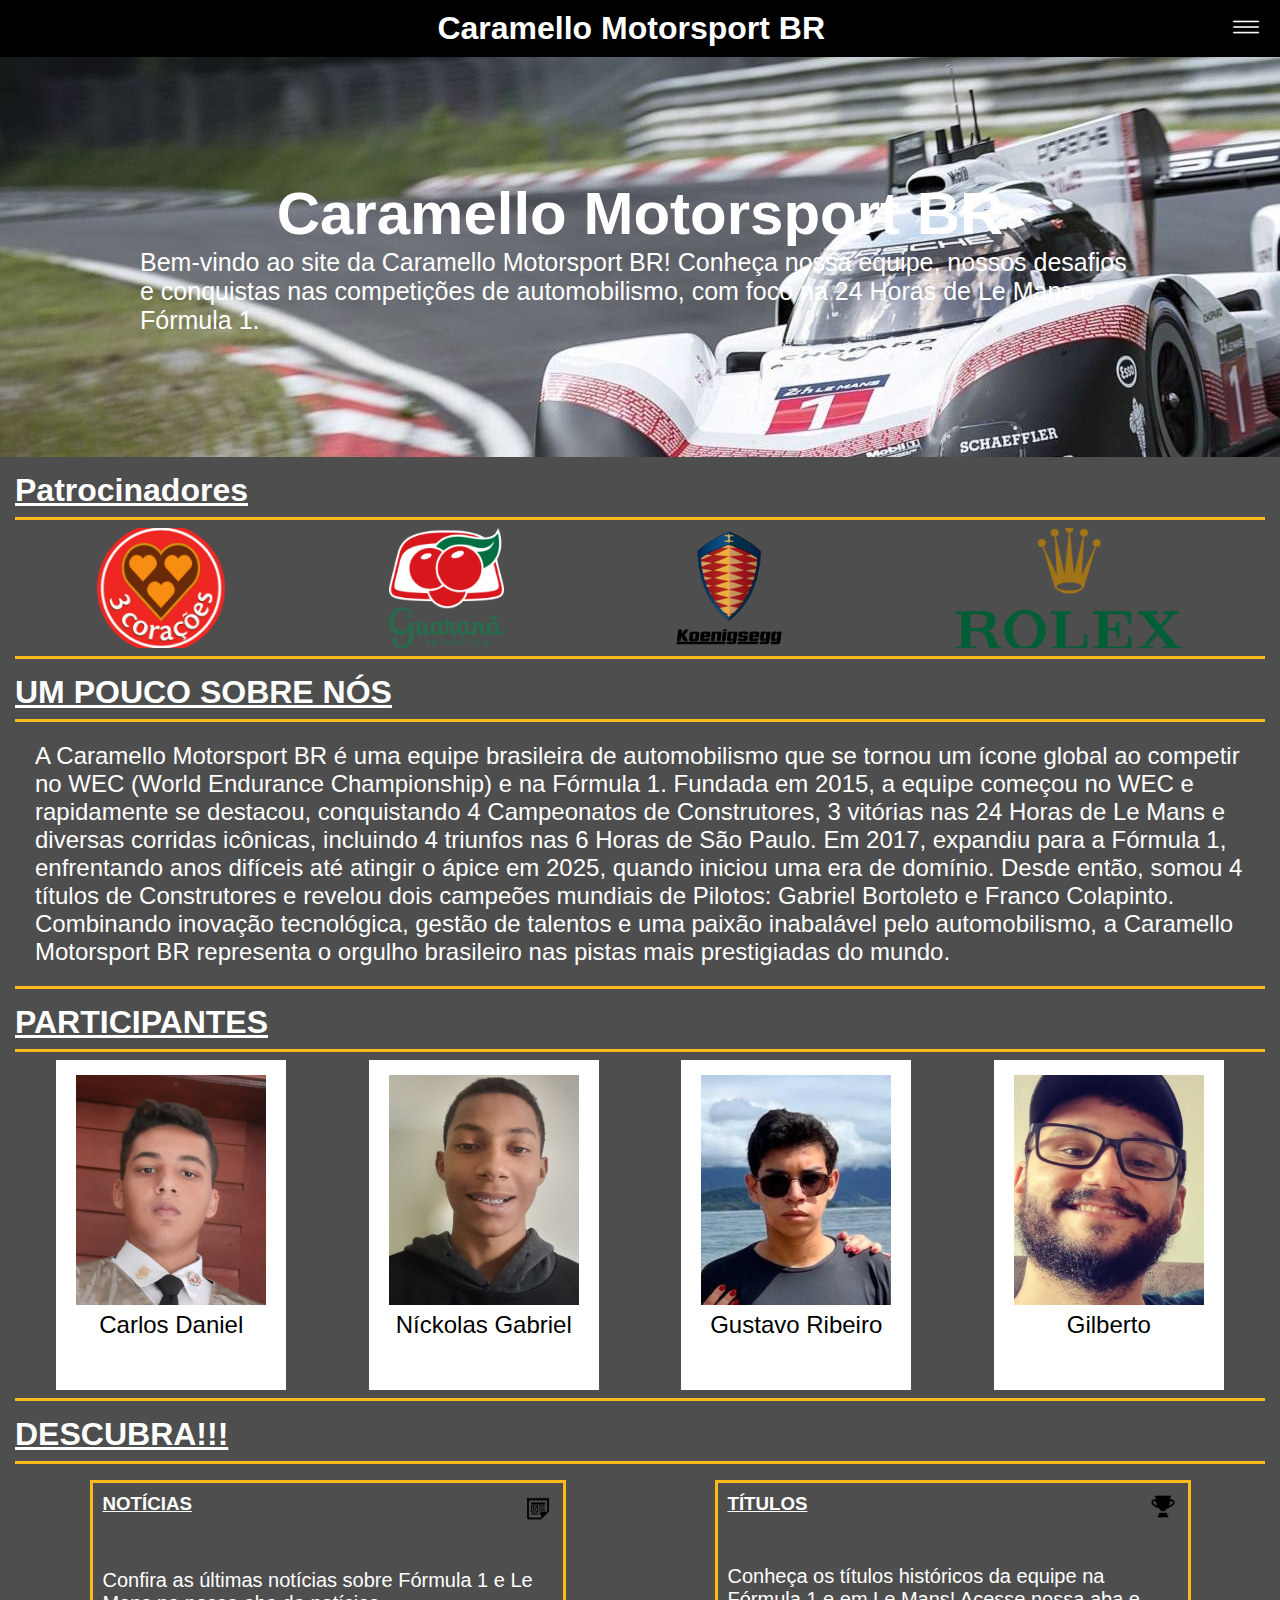
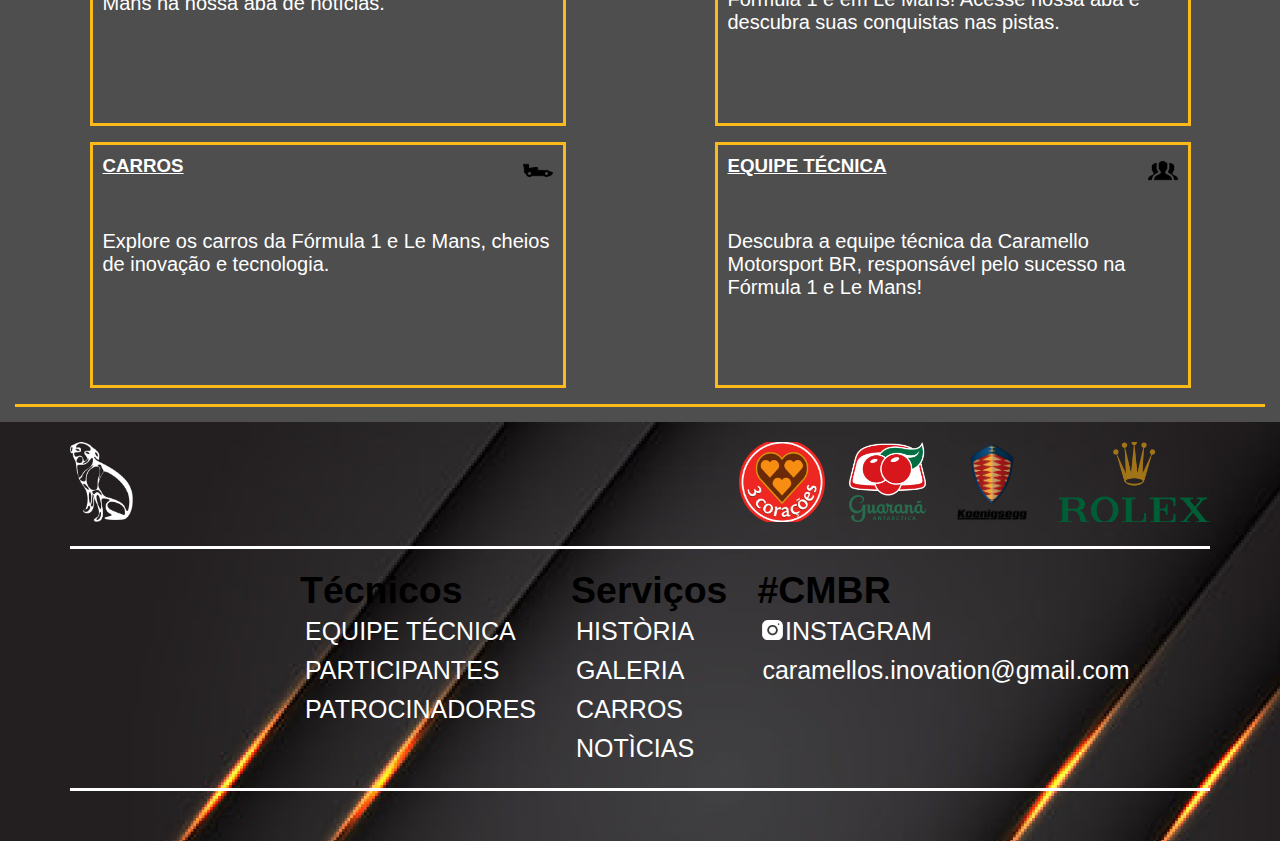
==== commit 1bd159ee: "Add files via upload" ====
--- a/index.html
+++ b/index.html
@@ -80,7 +80,7 @@
         <div class="borda" id="infpart">
             <div class="pessoa"><img class="imgpart" src="Imagens/Carlos.png" alt="">Carlos Daniel</div>
             <div class="pessoa"><img class="imgpart" src="Imagens/Nickolas.png" alt="">Níckolas Gabriel</div>
-            <div class="pessoa"><img class="imgpart" src="Imagens/gutim.png" alt="">Gustavo Ribeiro</div>
+            <div class="pessoa"><img class="imgpart" src="Imagens/Gustavo.png" alt="">Gustavo Ribeiro</div>
             <div class="pessoa"><img class="imgpart" src="Imagens/Gilberto.png" alt="">Gilberto</div>
         </div>
 
